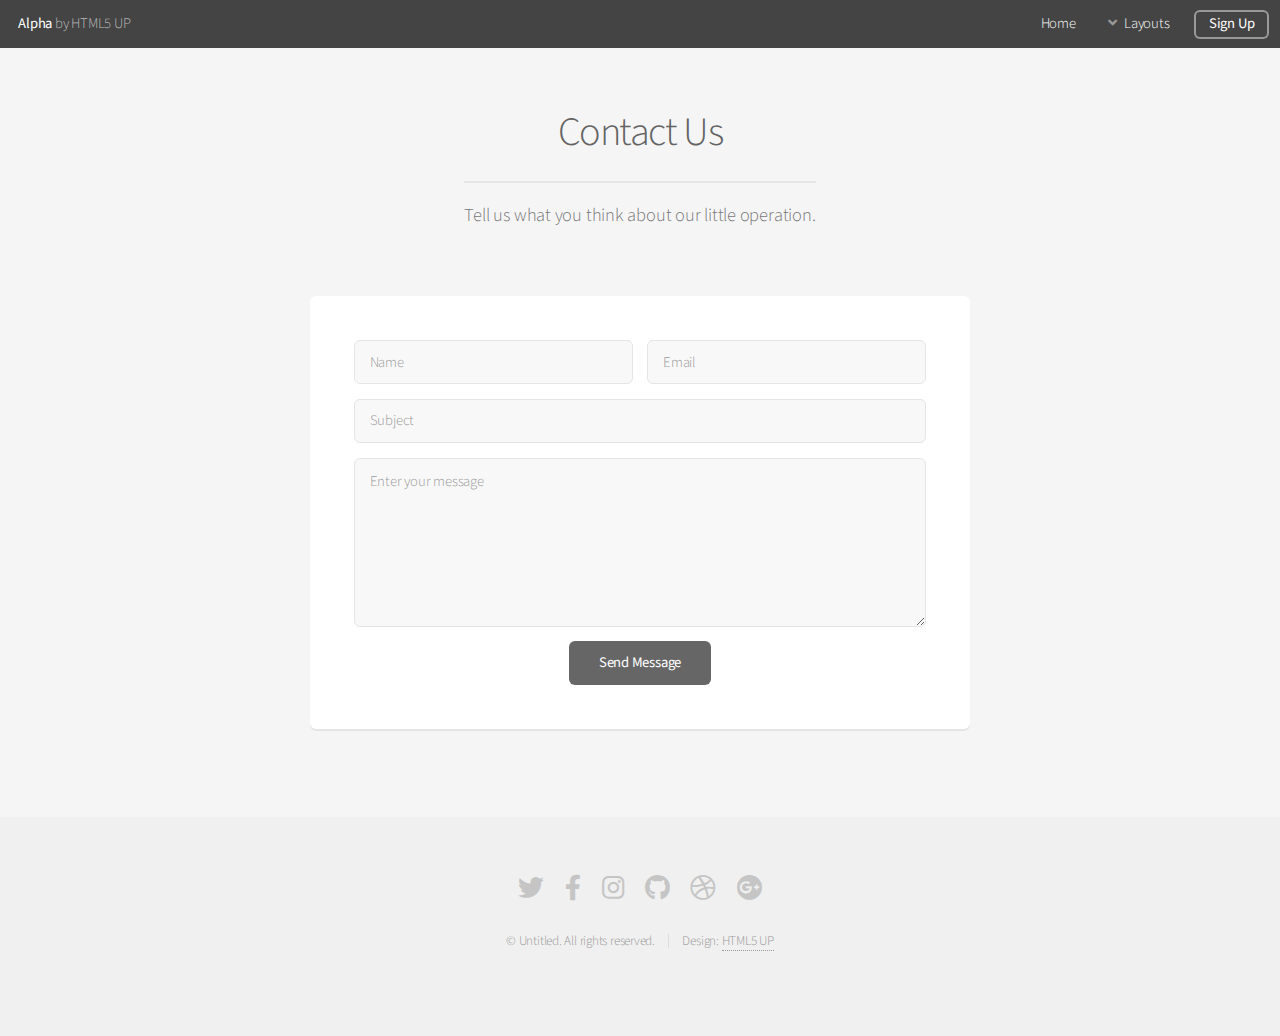
==== docs/contact.html @ da50eb4d "git push" ====
<!DOCTYPE HTML>
<!--
	Alpha by HTML5 UP
	html5up.net | @ajlkn
	Free for personal and commercial use under the CCA 3.0 license (html5up.net/license)
-->
<html>
	<head>
		<title>Contact - Alpha by HTML5 UP</title>
		<meta charset="utf-8" />
		<meta name="viewport" content="width=device-width, initial-scale=1, user-scalable=no" />
		<link rel="stylesheet" href="assets/css/main.css" />
	</head>
	<body class="is-preload">
		<div id="page-wrapper">

			<!-- Header -->
				<header id="header">
					<h1><a href="index.html">Alpha</a> by HTML5 UP</h1>
					<nav id="nav">
						<ul>
							<li><a href="index.html">Home</a></li>
							<li>
								<a href="#" class="icon solid fa-angle-down">Layouts</a>
								<ul>
									<li><a href="generic.html">Generic</a></li>
									<li><a href="contact.html">Contact</a></li>
									<li><a href="elements.html">Elements</a></li>
									<li>
										<a href="#">Submenu</a>
										<ul>
											<li><a href="#">Option One</a></li>
											<li><a href="#">Option Two</a></li>
											<li><a href="#">Option Three</a></li>
											<li><a href="#">Option Four</a></li>
										</ul>
									</li>
								</ul>
							</li>
							<li><a href="#" class="button">Sign Up</a></li>
						</ul>
					</nav>
				</header>

			<!-- Main -->
				<section id="main" class="container medium">
					<header>
						<h2>Contact Us</h2>
						<p>Tell us what you think about our little operation.</p>
					</header>
					<div class="box">
						<form method="post" action="#">
							<div class="row gtr-50 gtr-uniform">
								<div class="col-6 col-12-mobilep">
									<input type="text" name="name" id="name" value="" placeholder="Name" />
								</div>
								<div class="col-6 col-12-mobilep">
									<input type="email" name="email" id="email" value="" placeholder="Email" />
								</div>
								<div class="col-12">
									<input type="text" name="subject" id="subject" value="" placeholder="Subject" />
								</div>
								<div class="col-12">
									<textarea name="message" id="message" placeholder="Enter your message" rows="6"></textarea>
								</div>
								<div class="col-12">
									<ul class="actions special">
										<li><input type="submit" value="Send Message" /></li>
									</ul>
								</div>
							</div>
						</form>
					</div>
				</section>

			<!-- Footer -->
				<footer id="footer">
					<ul class="icons">
						<li><a href="#" class="icon brands fa-twitter"><span class="label">Twitter</span></a></li>
						<li><a href="#" class="icon brands fa-facebook-f"><span class="label">Facebook</span></a></li>
						<li><a href="#" class="icon brands fa-instagram"><span class="label">Instagram</span></a></li>
						<li><a href="#" class="icon brands fa-github"><span class="label">Github</span></a></li>
						<li><a href="#" class="icon brands fa-dribbble"><span class="label">Dribbble</span></a></li>
						<li><a href="#" class="icon brands fa-google-plus"><span class="label">Google+</span></a></li>
					</ul>
					<ul class="copyright">
						<li>&copy; Untitled. All rights reserved.</li><li>Design: <a href="http://html5up.net">HTML5 UP</a></li>
					</ul>
				</footer>

		</div>

		<!-- Scripts -->
			<script src="assets/js/jquery.min.js"></script>
			<script src="assets/js/jquery.dropotron.min.js"></script>
			<script src="assets/js/jquery.scrollex.min.js"></script>
			<script src="assets/js/browser.min.js"></script>
			<script src="assets/js/breakpoints.min.js"></script>
			<script src="assets/js/util.js"></script>
			<script src="assets/js/main.js"></script>

	</body>
</html>
---- docs/assets/css/main.css ----
@import url("fontawesome-all.min.css");
@import url("https://fonts.googleapis.com/css?family=Source+Sans+Pro:300,400,300italic,400italic");

	html, body, div, span, applet, object,
	iframe, h1, h2, h3, h4, h5, h6, p, blockquote,
	pre, a, abbr, acronym, address, big, cite,
	code, del, dfn, em, img, ins, kbd, q, s, samp,
	small, strike, strong, sub, sup, tt, var, b,
	u, i, center, dl, dt, dd, ol, ul, li, fieldset,
	form, label, legend, table, caption, tbody,
	tfoot, thead, tr, th, td, article, aside,
	canvas, details, embed, figure, figcaption,
	footer, header, hgroup, menu, nav, output, ruby,
	section, summary, time, mark, audio, video {
		margin: 0;
		padding: 0;
		border: 0;
		font-size: 100%;
		font: inherit;
		vertical-align: baseline;
	}

	article, aside, details, figcaption, figure,
	footer, header, hgroup, menu, nav, section {
		display: block;
	}

	body {
		line-height: 1;
	}

	ol, ul {
		list-style: none;
	}

	blockquote, q {
		quotes: none;
	}

		blockquote:before, blockquote:after, q:before, q:after {
			content: '';
			content: none;
		}

	table {
		border-collapse: collapse;
		border-spacing: 0;
	}

	body {
		-webkit-text-size-adjust: none;
	}

	mark {
		background-color: transparent;
		color: inherit;
	}

	input::-moz-focus-inner {
		border: 0;
		padding: 0;
	}

	input, select, textarea {
		-moz-appearance: none;
		-webkit-appearance: none;
		-ms-appearance: none;
		appearance: none;
	}

/* Basic */

	@-ms-viewport {
		width: device-width;
	}

	body {
		-ms-overflow-style: scrollbar;
	}

	@media screen and (max-width: 480px) {

		html, body {
			min-width: 320px;
		}

	}

	html {
		box-sizing: border-box;
	}

	*, *:before, *:after {
		box-sizing: inherit;
	}

	body {
		background: #f5f5f5;
	}

	body, input, select, textarea {
		color: #777;
		font-family: "Source Sans Pro", sans-serif;
		font-size: 32pt;
		font-weight: 300;
		line-height: 1.65em;
		letter-spacing: -0.015em;
	}

	a {
		-moz-transition: color 0.2s ease-in-out, border-bottom-color 0.2s ease-in-out;
		-webkit-transition: color 0.2s ease-in-out, border-bottom-color 0.2s ease-in-out;
		-ms-transition: color 0.2s ease-in-out, border-bottom-color 0.2s ease-in-out;
		transition: color 0.2s ease-in-out, border-bottom-color 0.2s ease-in-out;
		border-bottom: dotted 1px;
		color: #e89980;
		text-decoration: none;
	}

		a:hover {
			border-bottom-color: transparent;
		}

	strong, b {
		color: #646464;
		font-weight: 400;
	}

	em, i {
		font-style: italic;
	}

	p {
		margin: 0 0 2em 0;
	}

	h1, h2, h3, h4, h5, h6 {
		color: #646464;
		font-weight: 300;
		line-height: 1em;
		margin: 0 0 0.5em 0;
	}

		h1 a, h2 a, h3 a, h4 a, h5 a, h6 a {
			color: inherit;
			text-decoration: none;
		}

	h2 {
		font-size: 9.2em;
		line-height: 1.5em;
		letter-spacing: -0.035em;
	}

	h3 {
		font-size: 1.75em;
		line-height: 1.5em;
		letter-spacing: -0.025em;
	}

	h4 {
		font-size: 1.1em;
		line-height: 1.5em;
		letter-spacing: 0;
	}

	h5 {
		font-size: 0.9em;
		line-height: 1.5em;
		letter-spacing: 0;
	}

	h6 {
		font-size: 0.7em;
		line-height: 1.5em;
		letter-spacing: 0;
	}

	sub {
		font-size: 0.8em;
		position: relative;
		top: 0.5em;
	}

	sup {
		font-size: 0.8em;
		position: relative;
		top: -0.5em;
	}

	hr {
		border: 0;
		border-bottom: solid 2px #e5e5e5;
		margin: 2em 0;
	}

		hr.major {
			margin: 3em 0;
		}

	blockquote {
		border-left: solid 4px #e5e5e5;
		font-style: italic;
		margin: 0 0 2em 0;
		padding: 0.5em 0 0.5em 2em;
	}

	pre {
		-webkit-overflow-scrolling: touch;
		background: #f8f8f8;
		border-radius: 6px;
		border: solid 1px #e5e5e5;
		font-family: monospace;
		font-size: 0.9em;
		line-height: 1.75em;
		margin: 0 0 2em 0;
		overflow-x: auto;
		padding: 1em 1.5em;
	}

	code {
		background: #f8f8f8;
		border-radius: 6px;
		border: solid 1px #e5e5e5;
		font-family: monospace;
		font-size: 0.9em;
		margin: 0 0.25em;
		padding: 0.25em 0.65em;
	}

	.align-left {
		text-align: left;
	}

	.align-center {
		text-align: center;
	}

	.align-right {
		text-align: right;
	}

/* Row */

	.row {
		display: flex;
		flex-wrap: wrap;
		box-sizing: border-box;
		align-items: stretch;
	}

		.row > * {
			box-sizing: border-box;
		}

		.row.gtr-uniform > * > :last-child {
			margin-bottom: 0;
		}

		.row.aln-left {
			justify-content: flex-start;
		}

		.row.aln-center {
			justify-content: center;
		}

		.row.aln-right {
			justify-content: flex-end;
		}

		.row.aln-top {
			align-items: flex-start;
		}

		.row.aln-middle {
			align-items: center;
		}

		.row.aln-bottom {
			align-items: flex-end;
		}

		.row > .imp {
			order: -1;
		}

		.row > .col-1 {
			width: 8.33333%;
		}

		.row > .off-1 {
			margin-left: 8.33333%;
		}

		.row > .col-2 {
			width: 16.66667%;
		}

		.row > .off-2 {
			margin-left: 16.66667%;
		}

		.row > .col-3 {
			width: 25%;
		}

		.row > .off-3 {
			margin-left: 25%;
		}

		.row > .col-4 {
			width: 33.33333%;
		}

		.row > .off-4 {
			margin-left: 33.33333%;
		}

		.row > .col-5 {
			width: 41.66667%;
		}

		.row > .off-5 {
			margin-left: 41.66667%;
		}

		.row > .col-6 {
			width: 50%;
		}

		.row > .off-6 {
			margin-left: 50%;
		}

		.row > .col-7 {
			width: 58.33333%;
		}

		.row > .off-7 {
			margin-left: 58.33333%;
		}

		.row > .col-8 {
			width: 66.66667%;
		}

		.row > .off-8 {
			margin-left: 66.66667%;
		}

		.row > .col-9 {
			width: 75%;
		}

		.row > .off-9 {
			margin-left: 75%;
		}

		.row > .col-10 {
			width: 83.33333%;
		}

		.row > .off-10 {
			margin-left: 83.33333%;
		}

		.row > .col-11 {
			width: 91.66667%;
		}

		.row > .off-11 {
			margin-left: 91.66667%;
		}

		.row > .col-12 {
			width: 100%;
		}

		.row > .off-12 {
			margin-left: 100%;
		}

		.row.gtr-0 {
			margin-top: 0;
			margin-left: 0em;
		}

			.row.gtr-0 > * {
				padding: 0 0 0 0em;
			}

			.row.gtr-0.gtr-uniform {
				margin-top: 0em;
			}

				.row.gtr-0.gtr-uniform > * {
					padding-top: 0em;
				}

		.row.gtr-25 {
			margin-top: 0;
			margin-left: -0.5em;
		}

			.row.gtr-25 > * {
				padding: 0 0 0 0.5em;
			}

			.row.gtr-25.gtr-uniform {
				margin-top: -0.5em;
			}

				.row.gtr-25.gtr-uniform > * {
					padding-top: 0.5em;
				}

		.row.gtr-50 {
			margin-top: 0;
			margin-left: -1em;
		}

			.row.gtr-50 > * {
				padding: 0 0 0 1em;
			}

			.row.gtr-50.gtr-uniform {
				margin-top: -1em;
			}

				.row.gtr-50.gtr-uniform > * {
					padding-top: 1em;
				}

		.row {
			margin-top: 0;
			margin-left: -2em;
		}

			.row > * {
				padding: 0 0 0 2em;
			}

			.row.gtr-uniform {
				margin-top: -2em;
			}

				.row.gtr-uniform > * {
					padding-top: 2em;
				}

		.row.gtr-150 {
			margin-top: 0;
			margin-left: -3em;
		}

			.row.gtr-150 > * {
				padding: 0 0 0 3em;
			}

			.row.gtr-150.gtr-uniform {
				margin-top: -3em;
			}

				.row.gtr-150.gtr-uniform > * {
					padding-top: 3em;
				}

		.row.gtr-200 {
			margin-top: 0;
			margin-left: -4em;
		}

			.row.gtr-200 > * {
				padding: 0 0 0 4em;
			}

			.row.gtr-200.gtr-uniform {
				margin-top: -4em;
			}

				.row.gtr-200.gtr-uniform > * {
					padding-top: 4em;
				}

		@media screen and (max-width: 1680px) {

			.row {
				display: flex;
				flex-wrap: wrap;
				box-sizing: border-box;
				align-items: stretch;
			}

				.row > * {
					box-sizing: border-box;
				}

				.row.gtr-uniform > * > :last-child {
					margin-bottom: 0;
				}

				.row.aln-left {
					justify-content: flex-start;
				}

				.row.aln-center {
					justify-content: center;
				}

				.row.aln-right {
					justify-content: flex-end;
				}

				.row.aln-top {
					align-items: flex-start;
				}

				.row.aln-middle {
					align-items: center;
				}

				.row.aln-bottom {
					align-items: flex-end;
				}

				.row > .imp-wide {
					order: -1;
				}

				.row > .col-1-wide {
					width: 8.33333%;
				}

				.row > .off-1-wide {
					margin-left: 8.33333%;
				}

				.row > .col-2-wide {
					width: 16.66667%;
				}

				.row > .off-2-wide {
					margin-left: 16.66667%;
				}

				.row > .col-3-wide {
					width: 25%;
				}

				.row > .off-3-wide {
					margin-left: 25%;
				}

				.row > .col-4-wide {
					width: 33.33333%;
				}

				.row > .off-4-wide {
					margin-left: 33.33333%;
				}

				.row > .col-5-wide {
					width: 41.66667%;
				}

				.row > .off-5-wide {
					margin-left: 41.66667%;
				}

				.row > .col-6-wide {
					width: 50%;
				}

				.row > .off-6-wide {
					margin-left: 50%;
				}

				.row > .col-7-wide {
					width: 58.33333%;
				}

				.row > .off-7-wide {
					margin-left: 58.33333%;
				}

				.row > .col-8-wide {
					width: 66.66667%;
				}

				.row > .off-8-wide {
					margin-left: 66.66667%;
				}

				.row > .col-9-wide {
					width: 75%;
				}

				.row > .off-9-wide {
					margin-left: 75%;
				}

				.row > .col-10-wide {
					width: 83.33333%;
				}

				.row > .off-10-wide {
					margin-left: 83.33333%;
				}

				.row > .col-11-wide {
					width: 91.66667%;
				}

				.row > .off-11-wide {
					margin-left: 91.66667%;
				}

				.row > .col-12-wide {
					width: 100%;
				}

				.row > .off-12-wide {
					margin-left: 100%;
				}

				.row.gtr-0 {
					margin-top: 0;
					margin-left: 0em;
				}

					.row.gtr-0 > * {
						padding: 0 0 0 0em;
					}

					.row.gtr-0.gtr-uniform {
						margin-top: 0em;
					}

						.row.gtr-0.gtr-uniform > * {
							padding-top: 0em;
						}

				.row.gtr-25 {
					margin-top: 0;
					margin-left: -0.5em;
				}

					.row.gtr-25 > * {
						padding: 0 0 0 0.5em;
					}

					.row.gtr-25.gtr-uniform {
						margin-top: -0.5em;
					}

						.row.gtr-25.gtr-uniform > * {
							padding-top: 0.5em;
						}

				.row.gtr-50 {
					margin-top: 0;
					margin-left: -1em;
				}

					.row.gtr-50 > * {
						padding: 0 0 0 1em;
					}

					.row.gtr-50.gtr-uniform {
						margin-top: -1em;
					}

						.row.gtr-50.gtr-uniform > * {
							padding-top: 1em;
						}

				.row {
					margin-top: 0;
					margin-left: -2em;
				}

					.row > * {
						padding: 0 0 0 2em;
					}

					.row.gtr-uniform {
						margin-top: -2em;
					}

						.row.gtr-uniform > * {
							padding-top: 2em;
						}

				.row.gtr-150 {
					margin-top: 0;
					margin-left: -3em;
				}

					.row.gtr-150 > * {
						padding: 0 0 0 3em;
					}

					.row.gtr-150.gtr-uniform {
						margin-top: -3em;
					}

						.row.gtr-150.gtr-uniform > * {
							padding-top: 3em;
						}

				.row.gtr-200 {
					margin-top: 0;
					margin-left: -4em;
				}

					.row.gtr-200 > * {
						padding: 0 0 0 4em;
					}

					.row.gtr-200.gtr-uniform {
						margin-top: -4em;
					}

						.row.gtr-200.gtr-uniform > * {
							padding-top: 4em;
						}

		}

		@media screen and (max-width: 1280px) {

			.row {
				display: flex;
				flex-wrap: wrap;
				box-sizing: border-box;
				align-items: stretch;
			}

				.row > * {
					box-sizing: border-box;
				}

				.row.gtr-uniform > * > :last-child {
					margin-bottom: 0;
				}

				.row.aln-left {
					justify-content: flex-start;
				}

				.row.aln-center {
					justify-content: center;
				}

				.row.aln-right {
					justify-content: flex-end;
				}

				.row.aln-top {
					align-items: flex-start;
				}

				.row.aln-middle {
					align-items: center;
				}

				.row.aln-bottom {
					align-items: flex-end;
				}

				.row > .imp-normal {
					order: -1;
				}

				.row > .col-1-normal {
					width: 8.33333%;
				}

				.row > .off-1-normal {
					margin-left: 8.33333%;
				}

				.row > .col-2-normal {
					width: 16.66667%;
				}

				.row > .off-2-normal {
					margin-left: 16.66667%;
				}

				.row > .col-3-normal {
					width: 25%;
				}

				.row > .off-3-normal {
					margin-left: 25%;
				}

				.row > .col-4-normal {
					width: 33.33333%;
				}

				.row > .off-4-normal {
					margin-left: 33.33333%;
				}

				.row > .col-5-normal {
					width: 41.66667%;
				}

				.row > .off-5-normal {
					margin-left: 41.66667%;
				}

				.row > .col-6-normal {
					width: 50%;
				}

				.row > .off-6-normal {
					margin-left: 50%;
				}

				.row > .col-7-normal {
					width: 58.33333%;
				}

				.row > .off-7-normal {
					margin-left: 58.33333%;
				}

				.row > .col-8-normal {
					width: 66.66667%;
				}

				.row > .off-8-normal {
					margin-left: 66.66667%;
				}

				.row > .col-9-normal {
					width: 75%;
				}

				.row > .off-9-normal {
					margin-left: 75%;
				}

				.row > .col-10-normal {
					width: 83.33333%;
				}

				.row > .off-10-normal {
					margin-left: 83.33333%;
				}

				.row > .col-11-normal {
					width: 91.66667%;
				}

				.row > .off-11-normal {
					margin-left: 91.66667%;
				}

				.row > .col-12-normal {
					width: 100%;
				}

				.row > .off-12-normal {
					margin-left: 100%;
				}

				.row.gtr-0 {
					margin-top: 0;
					margin-left: 0em;
				}

					.row.gtr-0 > * {
						padding: 0 0 0 0em;
					}

					.row.gtr-0.gtr-uniform {
						margin-top: 0em;
					}

						.row.gtr-0.gtr-uniform > * {
							padding-top: 0em;
						}

				.row.gtr-25 {
					margin-top: 0;
					margin-left: -0.5em;
				}

					.row.gtr-25 > * {
						padding: 0 0 0 0.5em;
					}

					.row.gtr-25.gtr-uniform {
						margin-top: -0.5em;
					}

						.row.gtr-25.gtr-uniform > * {
							padding-top: 0.5em;
						}

				.row.gtr-50 {
					margin-top: 0;
					margin-left: -1em;
				}

					.row.gtr-50 > * {
						padding: 0 0 0 1em;
					}

					.row.gtr-50.gtr-uniform {
						margin-top: -1em;
					}

						.row.gtr-50.gtr-uniform > * {
							padding-top: 1em;
						}

				.row {
					margin-top: 0;
					margin-left: -2em;
				}

					.row > * {
						padding: 0 0 0 2em;
					}

					.row.gtr-uniform {
						margin-top: -2em;
					}

						.row.gtr-uniform > * {
							padding-top: 2em;
						}

				.row.gtr-150 {
					margin-top: 0;
					margin-left: -3em;
				}

					.row.gtr-150 > * {
						padding: 0 0 0 3em;
					}

					.row.gtr-150.gtr-uniform {
						margin-top: -3em;
					}

						.row.gtr-150.gtr-uniform > * {
							padding-top: 3em;
						}

				.row.gtr-200 {
					margin-top: 0;
					margin-left: -4em;
				}

					.row.gtr-200 > * {
						padding: 0 0 0 4em;
					}

					.row.gtr-200.gtr-uniform {
						margin-top: -4em;
					}

						.row.gtr-200.gtr-uniform > * {
							padding-top: 4em;
						}

		}

		@media screen and (max-width: 980px) {

			.row {
				display: flex;
				flex-wrap: wrap;
				box-sizing: border-box;
				align-items: stretch;
			}

				.row > * {
					box-sizing: border-box;
				}

				.row.gtr-uniform > * > :last-child {
					margin-bottom: 0;
				}

				.row.aln-left {
					justify-content: flex-start;
				}

				.row.aln-center {
					justify-content: center;
				}

				.row.aln-right {
					justify-content: flex-end;
				}

				.row.aln-top {
					align-items: flex-start;
				}

				.row.aln-middle {
					align-items: center;
				}

				.row.aln-bottom {
					align-items: flex-end;
				}

				.row > .imp-narrow {
					order: -1;
				}

				.row > .col-1-narrow {
					width: 8.33333%;
				}

				.row > .off-1-narrow {
					margin-left: 8.33333%;
				}

				.row > .col-2-narrow {
					width: 16.66667%;
				}

				.row > .off-2-narrow {
					margin-left: 16.66667%;
				}

				.row > .col-3-narrow {
					width: 25%;
				}

				.row > .off-3-narrow {
					margin-left: 25%;
				}

				.row > .col-4-narrow {
					width: 33.33333%;
				}

				.row > .off-4-narrow {
					margin-left: 33.33333%;
				}

				.row > .col-5-narrow {
					width: 41.66667%;
				}

				.row > .off-5-narrow {
					margin-left: 41.66667%;
				}

				.row > .col-6-narrow {
					width: 50%;
				}

				.row > .off-6-narrow {
					margin-left: 50%;
				}

				.row > .col-7-narrow {
					width: 58.33333%;
				}

				.row > .off-7-narrow {
					margin-left: 58.33333%;
				}

				.row > .col-8-narrow {
					width: 66.66667%;
				}

				.row > .off-8-narrow {
					margin-left: 66.66667%;
				}

				.row > .col-9-narrow {
					width: 75%;
				}

				.row > .off-9-narrow {
					margin-left: 75%;
				}

				.row > .col-10-narrow {
					width: 83.33333%;
				}

				.row > .off-10-narrow {
					margin-left: 83.33333%;
				}

				.row > .col-11-narrow {
					width: 91.66667%;
				}

				.row > .off-11-narrow {
					margin-left: 91.66667%;
				}

				.row > .col-12-narrow {
					width: 100%;
				}

				.row > .off-12-narrow {
					margin-left: 100%;
				}

				.row.gtr-0 {
					margin-top: 0;
					margin-left: 0em;
				}

					.row.gtr-0 > * {
						padding: 0 0 0 0em;
					}

					.row.gtr-0.gtr-uniform {
						margin-top: 0em;
					}

						.row.gtr-0.gtr-uniform > * {
							padding-top: 0em;
						}

				.row.gtr-25 {
					margin-top: 0;
					margin-left: -0.5em;
				}

					.row.gtr-25 > * {
						padding: 0 0 0 0.5em;
					}

					.row.gtr-25.gtr-uniform {
						margin-top: -0.5em;
					}

						.row.gtr-25.gtr-uniform > * {
							padding-top: 0.5em;
						}

				.row.gtr-50 {
					margin-top: 0;
					margin-left: -1em;
				}

					.row.gtr-50 > * {
						padding: 0 0 0 1em;
					}

					.row.gtr-50.gtr-uniform {
						margin-top: -1em;
					}

						.row.gtr-50.gtr-uniform > * {
							padding-top: 1em;
						}

				.row {
					margin-top: 0;
					margin-left: -2em;
				}

					.row > * {
						padding: 0 0 0 2em;
					}

					.row.gtr-uniform {
						margin-top: -2em;
					}

						.row.gtr-uniform > * {
							padding-top: 2em;
						}

				.row.gtr-150 {
					margin-top: 0;
					margin-left: -3em;
				}

					.row.gtr-150 > * {
						padding: 0 0 0 3em;
					}

					.row.gtr-150.gtr-uniform {
						margin-top: -3em;
					}

						.row.gtr-150.gtr-uniform > * {
							padding-top: 3em;
						}

				.row.gtr-200 {
					margin-top: 0;
					margin-left: -4em;
				}

					.row.gtr-200 > * {
						padding: 0 0 0 4em;
					}

					.row.gtr-200.gtr-uniform {
						margin-top: -4em;
					}

						.row.gtr-200.gtr-uniform > * {
							padding-top: 4em;
						}

		}

		@media screen and (max-width: 840px) {

			.row {
				display: flex;
				flex-wrap: wrap;
				box-sizing: border-box;
				align-items: stretch;
			}

				.row > * {
					box-sizing: border-box;
				}

				.row.gtr-uniform > * > :last-child {
					margin-bottom: 0;
				}

				.row.aln-left {
					justify-content: flex-start;
				}

				.row.aln-center {
					justify-content: center;
				}

				.row.aln-right {
					justify-content: flex-end;
				}

				.row.aln-top {
					align-items: flex-start;
				}

				.row.aln-middle {
					align-items: center;
				}

				.row.aln-bottom {
					align-items: flex-end;
				}

				.row > .imp-narrower {
					order: -1;
				}

				.row > .col-1-narrower {
					width: 8.33333%;
				}

				.row > .off-1-narrower {
					margin-left: 8.33333%;
				}

				.row > .col-2-narrower {
					width: 16.66667%;
				}

				.row > .off-2-narrower {
					margin-left: 16.66667%;
				}

				.row > .col-3-narrower {
					width: 25%;
				}

				.row > .off-3-narrower {
					margin-left: 25%;
				}

				.row > .col-4-narrower {
					width: 33.33333%;
				}

				.row > .off-4-narrower {
					margin-left: 33.33333%;
				}

				.row > .col-5-narrower {
					width: 41.66667%;
				}

				.row > .off-5-narrower {
					margin-left: 41.66667%;
				}

				.row > .col-6-narrower {
					width: 50%;
				}

				.row > .off-6-narrower {
					margin-left: 50%;
				}

				.row > .col-7-narrower {
					width: 58.33333%;
				}

				.row > .off-7-narrower {
					margin-left: 58.33333%;
				}

				.row > .col-8-narrower {
					width: 66.66667%;
				}

				.row > .off-8-narrower {
					margin-left: 66.66667%;
				}

				.row > .col-9-narrower {
					width: 75%;
				}

				.row > .off-9-narrower {
					margin-left: 75%;
				}

				.row > .col-10-narrower {
					width: 83.33333%;
				}

				.row > .off-10-narrower {
					margin-left: 83.33333%;
				}

				.row > .col-11-narrower {
					width: 91.66667%;
				}

				.row > .off-11-narrower {
					margin-left: 91.66667%;
				}

				.row > .col-12-narrower {
					width: 100%;
				}

				.row > .off-12-narrower {
					margin-left: 100%;
				}

				.row.gtr-0 {
					margin-top: 0;
					margin-left: 0em;
				}

					.row.gtr-0 > * {
						padding: 0 0 0 0em;
					}

					.row.gtr-0.gtr-uniform {
						margin-top: 0em;
					}

						.row.gtr-0.gtr-uniform > * {
							padding-top: 0em;
						}

				.row.gtr-25 {
					margin-top: 0;
					margin-left: -0.5em;
				}

					.row.gtr-25 > * {
						padding: 0 0 0 0.5em;
					}

					.row.gtr-25.gtr-uniform {
						margin-top: -0.5em;
					}

						.row.gtr-25.gtr-uniform > * {
							padding-top: 0.5em;
						}

				.row.gtr-50 {
					margin-top: 0;
					margin-left: -1em;
				}

					.row.gtr-50 > * {
						padding: 0 0 0 1em;
					}

					.row.gtr-50.gtr-uniform {
						margin-top: -1em;
					}

						.row.gtr-50.gtr-uniform > * {
							padding-top: 1em;
						}

				.row {
					margin-top: 0;
					margin-left: -2em;
				}

					.row > * {
						padding: 0 0 0 2em;
					}

					.row.gtr-uniform {
						margin-top: -2em;
					}

						.row.gtr-uniform > * {
							padding-top: 2em;
						}

				.row.gtr-150 {
					margin-top: 0;
					margin-left: -3em;
				}

					.row.gtr-150 > * {
						padding: 0 0 0 3em;
					}

					.row.gtr-150.gtr-uniform {
						margin-top: -3em;
					}

						.row.gtr-150.gtr-uniform > * {
							padding-top: 3em;
						}

				.row.gtr-200 {
					margin-top: 0;
					margin-left: -4em;
				}

					.row.gtr-200 > * {
						padding: 0 0 0 4em;
					}

					.row.gtr-200.gtr-uniform {
						margin-top: -4em;
					}

						.row.gtr-200.gtr-uniform > * {
							padding-top: 4em;
						}

		}

		@media screen and (max-width: 736px) {

			.row {
				display: flex;
				flex-wrap: wrap;
				box-sizing: border-box;
				align-items: stretch;
			}

				.row > * {
					box-sizing: border-box;
				}

				.row.gtr-uniform > * > :last-child {
					margin-bottom: 0;
				}

				.row.aln-left {
					justify-content: flex-start;
				}

				.row.aln-center {
					justify-content: center;
				}

				.row.aln-right {
					justify-content: flex-end;
				}

				.row.aln-top {
					align-items: flex-start;
				}

				.row.aln-middle {
					align-items: center;
				}

				.row.aln-bottom {
					align-items: flex-end;
				}

				.row > .imp-mobile {
					order: -1;
				}

				.row > .col-1-mobile {
					width: 8.33333%;
				}

				.row > .off-1-mobile {
					margin-left: 8.33333%;
				}

				.row > .col-2-mobile {
					width: 16.66667%;
				}

				.row > .off-2-mobile {
					margin-left: 16.66667%;
				}

				.row > .col-3-mobile {
					width: 25%;
				}

				.row > .off-3-mobile {
					margin-left: 25%;
				}

				.row > .col-4-mobile {
					width: 33.33333%;
				}

				.row > .off-4-mobile {
					margin-left: 33.33333%;
				}

				.row > .col-5-mobile {
					width: 41.66667%;
				}

				.row > .off-5-mobile {
					margin-left: 41.66667%;
				}

				.row > .col-6-mobile {
					width: 50%;
				}

				.row > .off-6-mobile {
					margin-left: 50%;
				}

				.row > .col-7-mobile {
					width: 58.33333%;
				}

				.row > .off-7-mobile {
					margin-left: 58.33333%;
				}

				.row > .col-8-mobile {
					width: 66.66667%;
				}

				.row > .off-8-mobile {
					margin-left: 66.66667%;
				}

				.row > .col-9-mobile {
					width: 75%;
				}

				.row > .off-9-mobile {
					margin-left: 75%;
				}

				.row > .col-10-mobile {
					width: 83.33333%;
				}

				.row > .off-10-mobile {
					margin-left: 83.33333%;
				}

				.row > .col-11-mobile {
					width: 91.66667%;
				}

				.row > .off-11-mobile {
					margin-left: 91.66667%;
				}

				.row > .col-12-mobile {
					width: 100%;
				}

				.row > .off-12-mobile {
					margin-left: 100%;
				}

				.row.gtr-0 {
					margin-top: 0;
					margin-left: 0em;
				}

					.row.gtr-0 > * {
						padding: 0 0 0 0em;
					}

					.row.gtr-0.gtr-uniform {
						margin-top: 0em;
					}

						.row.gtr-0.gtr-uniform > * {
							padding-top: 0em;
						}

				.row.gtr-25 {
					margin-top: 0;
					margin-left: -0.5em;
				}

					.row.gtr-25 > * {
						padding: 0 0 0 0.5em;
					}

					.row.gtr-25.gtr-uniform {
						margin-top: -0.5em;
					}

						.row.gtr-25.gtr-uniform > * {
							padding-top: 0.5em;
						}

				.row.gtr-50 {
					margin-top: 0;
					margin-left: -1em;
				}

					.row.gtr-50 > * {
						padding: 0 0 0 1em;
					}

					.row.gtr-50.gtr-uniform {
						margin-top: -1em;
					}

						.row.gtr-50.gtr-uniform > * {
							padding-top: 1em;
						}

				.row {
					margin-top: 0;
					margin-left: -2em;
				}

					.row > * {
						padding: 0 0 0 2em;
					}

					.row.gtr-uniform {
						margin-top: -2em;
					}

						.row.gtr-uniform > * {
							padding-top: 2em;
						}

				.row.gtr-150 {
					margin-top: 0;
					margin-left: -3em;
				}

					.row.gtr-150 > * {
						padding: 0 0 0 3em;
					}

					.row.gtr-150.gtr-uniform {
						margin-top: -3em;
					}

						.row.gtr-150.gtr-uniform > * {
							padding-top: 3em;
						}

				.row.gtr-200 {
					margin-top: 0;
					margin-left: -4em;
				}

					.row.gtr-200 > * {
						padding: 0 0 0 4em;
					}

					.row.gtr-200.gtr-uniform {
						margin-top: -4em;
					}

						.row.gtr-200.gtr-uniform > * {
							padding-top: 4em;
						}

		}

		@media screen and (max-width: 480px) {

			.row {
				display: flex;
				flex-wrap: wrap;
				box-sizing: border-box;
				align-items: stretch;
			}

				.row > * {
					box-sizing: border-box;
				}

				.row.gtr-uniform > * > :last-child {
					margin-bottom: 0;
				}

				.row.aln-left {
					justify-content: flex-start;
				}

				.row.aln-center {
					justify-content: center;
				}

				.row.aln-right {
					justify-content: flex-end;
				}

				.row.aln-top {
					align-items: flex-start;
				}

				.row.aln-middle {
					align-items: center;
				}

				.row.aln-bottom {
					align-items: flex-end;
				}

				.row > .imp-mobilep {
					order: -1;
				}

				.row > .col-1-mobilep {
					width: 8.33333%;
				}

				.row > .off-1-mobilep {
					margin-left: 8.33333%;
				}

				.row > .col-2-mobilep {
					width: 16.66667%;
				}

				.row > .off-2-mobilep {
					margin-left: 16.66667%;
				}

				.row > .col-3-mobilep {
					width: 25%;
				}

				.row > .off-3-mobilep {
					margin-left: 25%;
				}

				.row > .col-4-mobilep {
					width: 33.33333%;
				}

				.row > .off-4-mobilep {
					margin-left: 33.33333%;
				}

				.row > .col-5-mobilep {
					width: 41.66667%;
				}

				.row > .off-5-mobilep {
					margin-left: 41.66667%;
				}

				.row > .col-6-mobilep {
					width: 50%;
				}

				.row > .off-6-mobilep {
					margin-left: 50%;
				}

				.row > .col-7-mobilep {
					width: 58.33333%;
				}

				.row > .off-7-mobilep {
					margin-left: 58.33333%;
				}

				.row > .col-8-mobilep {
					width: 66.66667%;
				}

				.row > .off-8-mobilep {
					margin-left: 66.66667%;
				}

				.row > .col-9-mobilep {
					width: 75%;
				}

				.row > .off-9-mobilep {
					margin-left: 75%;
				}

				.row > .col-10-mobilep {
					width: 83.33333%;
				}

				.row > .off-10-mobilep {
					margin-left: 83.33333%;
				}

				.row > .col-11-mobilep {
					width: 91.66667%;
				}

				.row > .off-11-mobilep {
					margin-left: 91.66667%;
				}

				.row > .col-12-mobilep {
					width: 100%;
				}

				.row > .off-12-mobilep {
					margin-left: 100%;
				}

				.row.gtr-0 {
					margin-top: 0;
					margin-left: 0em;
				}

					.row.gtr-0 > * {
						padding: 0 0 0 0em;
					}

					.row.gtr-0.gtr-uniform {
						margin-top: 0em;
					}

						.row.gtr-0.gtr-uniform > * {
							padding-top: 0em;
						}

				.row.gtr-25 {
					margin-top: 0;
					margin-left: -0.5em;
				}

					.row.gtr-25 > * {
						padding: 0 0 0 0.5em;
					}

					.row.gtr-25.gtr-uniform {
						margin-top: -0.5em;
					}

						.row.gtr-25.gtr-uniform > * {
							padding-top: 0.5em;
						}

				.row.gtr-50 {
					margin-top: 0;
					margin-left: -1em;
				}

					.row.gtr-50 > * {
						padding: 0 0 0 1em;
					}

					.row.gtr-50.gtr-uniform {
						margin-top: -1em;
					}

						.row.gtr-50.gtr-uniform > * {
							padding-top: 1em;
						}

				.row {
					margin-top: 0;
					margin-left: -2em;
				}

					.row > * {
						padding: 0 0 0 2em;
					}

					.row.gtr-uniform {
						margin-top: -2em;
					}

						.row.gtr-uniform > * {
							padding-top: 2em;
						}

				.row.gtr-150 {
					margin-top: 0;
					margin-left: -3em;
				}

					.row.gtr-150 > * {
						padding: 0 0 0 3em;
					}

					.row.gtr-150.gtr-uniform {
						margin-top: -3em;
					}

						.row.gtr-150.gtr-uniform > * {
							padding-top: 3em;
						}

				.row.gtr-200 {
					margin-top: 0;
					margin-left: -4em;
				}

					.row.gtr-200 > * {
						padding: 0 0 0 4em;
					}

					.row.gtr-200.gtr-uniform {
						margin-top: -4em;
					}

						.row.gtr-200.gtr-uniform > * {
							padding-top: 4em;
						}

		}

/* Container */

	.container {
		margin: 0 auto;
		max-width: calc(100% - 5em);
		width: 60em;
	}

		.container.xsmall {
			width: 15em;
		}

		.container.small {
			width: 30em;
		}

		.container.medium {
			width: 45em;
		}

		.container.large {
			width: 75em;
		}

		.container.xlarge {
			width: 90em;
		}

		.container.max {
			width: 100%;
		}

		@media screen and (max-width: 840px) {

			.container {
				width: 100% !important;
			}

		}

		@media screen and (max-width: 736px) {

			.container {
				max-width: 100%;
			}

		}

/* Section/Article */

	section.special, article.special {
		text-align: center;
	}

	header p {
		color: #999;
		position: relative;
		margin: 0 0 1.5em 0;
		font-style: italic;
	}

	header h2 + p {
		font-size: 1.25em;
		margin-top: -1em;
		line-height: 1.5em;
	}

	header h3 + p {
		font-size: 1.1em;
		margin-top: -0.85em;
		line-height: 1.5em;
	}

	header h4 + p,
	header h5 + p,
	header h6 + p {
		font-size: 0.8em;
		margin-top: -0.5em;
		line-height: 1.5em;
	}

	header.major {
		padding: 1em 0;
		text-align: center;
	}

		header.major h2 {
			margin: 0;
		}

		header.major p {
			display: inline-block;
			border-top: solid 2px #e5e5e5;
			color: #777;
			margin: 1.5em 0 0 0;
			padding: 1.5em 0 0 0;
			font-style: normal;
		}

/* Form */

	form {
		margin: 0 0 2em 0;
	}

	label {
		color: #646464;
		display: block;
		font-size: 0.9em;
		font-weight: 300;
		margin: 0 0 1em 0;
	}

	input[type="text"],
	input[type="password"],
	input[type="email"],
	select,
	textarea {
		-moz-appearance: none;
		-webkit-appearance: none;
		-ms-appearance: none;
		appearance: none;
		background-color: #f8f8f8;
		border-radius: 6px;
		border: solid 1px #e5e5e5;
		color: inherit;
		display: block;
		outline: 0;
		padding: 0 1em;
		text-decoration: none;
		width: 100%;
	}

		input[type="text"]:invalid,
		input[type="password"]:invalid,
		input[type="email"]:invalid,
		select:invalid,
		textarea:invalid {
			box-shadow: none;
		}

		input[type="text"]:focus,
		input[type="password"]:focus,
		input[type="email"]:focus,
		select:focus,
		textarea:focus {
			border-color: #e89980;
			box-shadow: 0 0 0 2px #e89980;
		}

	select {
		background-image: url("data:image/svg+xml;charset=utf8,%3Csvg xmlns='http://www.w3.org/2000/svg' width='40' height='40' preserveAspectRatio='none' viewBox='0 0 40 40'%3E%3Cpath d='M9.4,12.3l10.4,10.4l10.4-10.4c0.2-0.2,0.5-0.4,0.9-0.4c0.3,0,0.6,0.1,0.9,0.4l3.3,3.3c0.2,0.2,0.4,0.5,0.4,0.9 c0,0.4-0.1,0.6-0.4,0.9L20.7,31.9c-0.2,0.2-0.5,0.4-0.9,0.4c-0.3,0-0.6-0.1-0.9-0.4L4.3,17.3c-0.2-0.2-0.4-0.5-0.4-0.9 c0-0.4,0.1-0.6,0.4-0.9l3.3-3.3c0.2-0.2,0.5-0.4,0.9-0.4S9.1,12.1,9.4,12.3z' fill='%23e5e5e5' /%3E%3C/svg%3E");
		background-size: 1.25em;
		background-repeat: no-repeat;
		background-position: calc(100% - 1em) center;
		height: 3em;
		padding-right: 3em;
		text-overflow: ellipsis;
	}

		select option {
			color: #777;
			background-color: #f5f5f5;
		}

		select:focus::-ms-value {
			background-color: transparent;
		}

		select::-ms-expand {
			display: none;
		}

	input[type="text"],
	input[type="password"],
	input[type="email"],
	select {
		height: 3em;
	}

	textarea {
		padding: 0.75em 1em;
	}

	input[type="checkbox"],
	input[type="radio"] {
		-moz-appearance: none;
		-webkit-appearance: none;
		-ms-appearance: none;
		appearance: none;
		display: block;
		float: left;
		margin-right: -2em;
		opacity: 0;
		width: 1em;
		z-index: -1;
	}

		input[type="checkbox"] + label,
		input[type="radio"] + label {
			text-decoration: none;
			color: #777;
			cursor: pointer;
			display: inline-block;
			font-size: 1em;
			font-weight: 300;
			padding-left: 2.55em;
			padding-right: 0.75em;
			position: relative;
		}

			input[type="checkbox"] + label:before,
			input[type="radio"] + label:before {
				-moz-osx-font-smoothing: grayscale;
				-webkit-font-smoothing: antialiased;
				display: inline-block;
				font-style: normal;
				font-variant: normal;
				text-rendering: auto;
				line-height: 1;
				text-transform: none !important;
				font-family: 'Font Awesome 5 Free';
				font-weight: 900;
			}

			input[type="checkbox"] + label:before,
			input[type="radio"] + label:before {
				background: #f8f8f8;
				border-radius: 6px;
				border: solid 1px #e5e5e5;
				content: '';
				display: inline-block;
				font-size: 0.8em;
				height: 2.25em;
				left: 0;
				line-height: 2.25em;
				position: absolute;
				text-align: center;
				top: 0;
				width: 2.25em;
			}

		input[type="checkbox"]:checked + label:before,
		input[type="radio"]:checked + label:before {
			background: #666;
			border-color: #666;
			color: #ffffff;
			content: '\f00c';
		}

		input[type="checkbox"]:focus + label:before,
		input[type="radio"]:focus + label:before {
			border-color: #e89980;
			box-shadow: 0 0 0 1px #e89980;
		}

	input[type="checkbox"] + label:before {
		border-radius: 6px;
	}

	input[type="radio"] + label:before {
		border-radius: 100%;
	}

	::-webkit-input-placeholder {
		color: #999 !important;
		opacity: 1.0;
	}

	:-moz-placeholder {
		color: #999 !important;
		opacity: 1.0;
	}

	::-moz-placeholder {
		color: #999 !important;
		opacity: 1.0;
	}

	:-ms-input-placeholder {
		color: #999 !important;
		opacity: 1.0;
	}

/* Box */

	.box {
		background: #fff;
		border-radius: 6px;
		box-shadow: 0 2px 0 0 #e5e5e5;
		margin: 0 0 2em 0;
		padding: 3em;
	}

		.box > :last-child {
			margin-bottom: 0;
		}

		.box.alt {
			background: none !important;
			border-radius: 0 !important;
			box-shadow: none !important;
			margin: 0 0 2em 0;
			padding: 0 !important;
		}

		.box.features .features-row {
			border-top: solid 2px #e5e5e5;
			position: relative;
		}

			.box.features .features-row:after {
				clear: both;
				content: '';
				display: block;
			}

			.box.features .features-row section {
				float: left;
				padding: 3em;
				width: 50%;
			}

				.box.features .features-row section :last-child {
					margin-bottom: 0;
				}

				.box.features .features-row section:nth-child(2n) {
					padding-right: 0;
				}

					.box.features .features-row section:nth-child(2n):before {
						background: #e5e5e5;
						content: '';
						display: block;
						height: 100%;
						margin-left: -3em;
						position: absolute;
						top: 0;
						width: 2px;
					}

				.box.features .features-row section:nth-child(2n-1) {
					padding-left: 0;
				}

			.box.features .features-row:first-child {
				border-top: 0;
			}

				.box.features .features-row:first-child section {
					padding-top: 0;
				}

			.box.features .features-row:last-child {
				padding-bottom: 0;
			}

				.box.features .features-row:last-child section {
					padding-bottom: 0;
				}

		.box.special {
			text-align: center;
		}

		.box .image.featured {
			border-radius: 0;
			display: block;
			margin: 3em 0 3em -3em;
			position: relative;
			width: calc(100% + 6em);
		}

			.box .image.featured img {
				border-radius: 0;
				display: block;
				width: 100%;
			}

			.box .image.featured:first-child {
				border-radius: 6px 6px 0 0;
				margin-bottom: 3em;
				margin-top: -3em;
			}

				.box .image.featured:first-child img {
					border-radius: 6px 6px 0 0;
				}

			.box .image.featured:last-child {
				border-radius: 0 0 6px 6px;
				margin-bottom: -3em;
				margin-top: 3em;
			}

				.box .image.featured:last-child img {
					border-radius: 0 0 6px 6px;
				}

/* Icon */

	.icon {
		text-decoration: none;
		border-bottom: none;
		position: relative;
	}

		.icon:before {
			-moz-osx-font-smoothing: grayscale;
			-webkit-font-smoothing: antialiased;
			display: inline-block;
			font-style: normal;
			font-variant: normal;
			text-rendering: auto;
			line-height: 1;
			text-transform: none !important;
			font-family: 'Font Awesome 5 Free';
			font-weight: 400;
		}

		.icon > .label {
			display: none;
		}

		.icon:before {
			line-height: inherit;
		}

		.icon.solid:before {
			font-weight: 900;
		}

		.icon.brands:before {
			font-family: 'Font Awesome 5 Brands';
		}

		.icon.major {
			background: #666;
			border-radius: 100%;
			color: #ffffff;
			cursor: default;
			display: inline-block;
			height: 5.5em;
			line-height: 5.5em;
			margin: 0 0 2em 0;
			width: 5.5em;
		}

			.icon.major:before {
				font-size: 2.5em;
			}

			.icon.major.accent1 {
				background: #666;
				color: #ffffff;
			}

			.icon.major.accent2 {
				background: #e89980;
				color: #ffffff;
			}

			.icon.major.accent3 {
				background: #7fcdb8;
				color: #ffffff;
			}

			.icon.major.accent4 {
				background: #90b0ba;
				color: #ffffff;
			}

			.icon.major.accent5 {
				background: #e5cb95;
				color: #ffffff;
			}

/* Image */

	.image {
		border-radius: 6px;
		border: 0;
		display: inline-block;
		position: relative;
	}

		.image img {
			border-radius: 6px;
			display: block;
		}

		.image.left {
			float: left;
			padding: 0 1.5em 1em 0;
			top: 0.25em;
		}

		.image.right {
			float: right;
			padding: 0 0 1em 1.5em;
			top: 0.25em;
		}

		.image.fit {
			display: block;
			margin: 0 0 2em 0;
			width: 100%;
		}

			.image.fit img {
				display: block;
				width: 100%;
			}

/* List */

	ol {
		list-style: decimal;
		margin: 0 0 2em 0;
		padding-left: 1.25em;
	}

		ol li {
			padding-left: 0.25em;
		}

	ul {
		list-style: disc;
		margin: 0 0 2em 0;
		padding-left: 1em;
	}

		ul li {
			padding-left: 0.5em;
		}

		ul.alt {
			list-style: none;
			padding-left: 0;
		}

			ul.alt li {
				border-top: solid 1px #e5e5e5;
				padding: 0.5em 0;
			}

				ul.alt li:first-child {
					border-top: 0;
					padding-top: 0;
				}

		ul.icons {
			cursor: default;
			list-style: none;
			padding-left: 0;
		}

			ul.icons li {
				display: inline-block;
				padding: 0 1.25em 0 0;
			}

				ul.icons li:last-child {
					padding-right: 0;
				}

				ul.icons li .icon {
					color: inherit;
				}

					ul.icons li .icon:before {
						font-size: 1.75em;
					}

	dl {
		margin: 0 0 2em 0;
	}

/* Actions */

	ul.actions {
		display: -moz-flex;
		display: -webkit-flex;
		display: -ms-flex;
		display: flex;
		cursor: default;
		list-style: none;
		margin-left: -1em;
		padding-left: 0;
	}

		ul.actions li {
			padding: 0 0 0 1em;
			vertical-align: middle;
		}

		ul.actions.special {
			-moz-justify-content: center;
			-webkit-justify-content: center;
			-ms-justify-content: center;
			justify-content: center;
			width: 100%;
			margin-left: 0;
		}

			ul.actions.special li:first-child {
				padding-left: 0;
			}

		ul.actions.stacked {
			-moz-flex-direction: column;
			-webkit-flex-direction: column;
			-ms-flex-direction: column;
			flex-direction: column;
			margin-left: 0;
		}

			ul.actions.stacked li {
				padding: 1.3em 0 0 0;
			}

				ul.actions.stacked li:first-child {
					padding-top: 0;
				}

		ul.actions.fit {
			width: calc(100% + 1em);
		}

			ul.actions.fit li {
				-moz-flex-grow: 1;
				-webkit-flex-grow: 1;
				-ms-flex-grow: 1;
				flex-grow: 1;
				-moz-flex-shrink: 1;
				-webkit-flex-shrink: 1;
				-ms-flex-shrink: 1;
				flex-shrink: 1;
				width: 100%;
			}

				ul.actions.fit li > * {
					width: 100%;
				}

			ul.actions.fit.stacked {
				width: 100%;
			}

		@media screen and (max-width: 480px) {

			ul.actions:not(.fixed) {
				-moz-flex-direction: column;
				-webkit-flex-direction: column;
				-ms-flex-direction: column;
				flex-direction: column;
				margin-left: 0;
				width: 100% !important;
			}

				ul.actions:not(.fixed) li {
					-moz-flex-grow: 1;
					-webkit-flex-grow: 1;
					-ms-flex-grow: 1;
					flex-grow: 1;
					-moz-flex-shrink: 1;
					-webkit-flex-shrink: 1;
					-ms-flex-shrink: 1;
					flex-shrink: 1;
					padding: 1em 0 0 0;
					text-align: center;
					width: 100%;
				}

					ul.actions:not(.fixed) li > * {
						width: 100%;
					}

					ul.actions:not(.fixed) li:first-child {
						padding-top: 0;
					}

					ul.actions:not(.fixed) li input[type="submit"],
					ul.actions:not(.fixed) li input[type="reset"],
					ul.actions:not(.fixed) li input[type="button"],
					ul.actions:not(.fixed) li button,
					ul.actions:not(.fixed) li .button {
						width: 100%;
					}

						ul.actions:not(.fixed) li input[type="submit"].icon:before,
						ul.actions:not(.fixed) li input[type="reset"].icon:before,
						ul.actions:not(.fixed) li input[type="button"].icon:before,
						ul.actions:not(.fixed) li button.icon:before,
						ul.actions:not(.fixed) li .button.icon:before {
							margin-left: -0.5em;
						}

		}

/* Table */

	.table-wrapper {
		-webkit-overflow-scrolling: touch;
		overflow-x: auto;
	}

	table {
		margin: 0 0 2em 0;
		width: 100%;
	}

		table tbody tr {
			border: solid 1px #e5e5e5;
			border-left: 0;
			border-right: 0;
		}

			table tbody tr:nth-child(2n + 1) {
				background-color: #f8f8f8;
			}

		table td {
			padding: 0.75em 0.75em;
		}

		table th {
			color: #646464;
			font-size: 0.9em;
			font-weight: 300;
			padding: 0 0.75em 0.75em 0.75em;
			text-align: left;
		}

		table thead {
			border-bottom: solid 2px #e5e5e5;
		}

		table tfoot {
			border-top: solid 2px #e5e5e5;
		}

		table.alt {
			border-collapse: separate;
		}

			table.alt tbody tr td {
				border: solid 1px #e5e5e5;
				border-left-width: 0;
				border-top-width: 0;
			}

				table.alt tbody tr td:first-child {
					border-left-width: 1px;
				}

			table.alt tbody tr:first-child td {
				border-top-width: 1px;
			}

			table.alt thead {
				border-bottom: 0;
			}

			table.alt tfoot {
				border-top: 0;
			}

/* Button */

	input[type="submit"],
	input[type="reset"],
	input[type="button"],
	.button {
		-moz-appearance: none;
		-webkit-appearance: none;
		-ms-appearance: none;
		appearance: none;
		-moz-transition: background-color 0.2s ease-in-out, color 0.2s ease-in-out;
		-webkit-transition: background-color 0.2s ease-in-out, color 0.2s ease-in-out;
		-ms-transition: background-color 0.2s ease-in-out, color 0.2s ease-in-out;
		transition: background-color 0.2s ease-in-out, color 0.2s ease-in-out;
		background-color: #666;
		border-radius: 6px;
		border: 0;
		color: #ffffff;
		cursor: pointer;
		display: inline-block;
		font-weight: 400;
		height: 3em;
		line-height: 3em;
		padding: 0 2em;
		text-align: center;
		text-decoration: none;
		white-space: nowrap;
	}

		input[type="submit"]:hover,
		input[type="reset"]:hover,
		input[type="button"]:hover,
		.button:hover {
			background-color: #737373;
		}

		input[type="submit"]:active,
		input[type="reset"]:active,
		input[type="button"]:active,
		.button:active {
			background-color: #595959;
		}

		input[type="submit"].icon,
		input[type="reset"].icon,
		input[type="button"].icon,
		.button.icon {
			padding-left: 1.35em;
		}

			input[type="submit"].icon:before,
			input[type="reset"].icon:before,
			input[type="button"].icon:before,
			.button.icon:before {
				margin-right: 0.5em;
			}

		input[type="submit"].fit,
		input[type="reset"].fit,
		input[type="button"].fit,
		.button.fit {
			width: 100%;
		}

		input[type="submit"].small,
		input[type="reset"].small,
		input[type="button"].small,
		.button.small {
			font-size: 0.8em;
			height: 2.7em;
			line-height: 2.7em;
		}

		input[type="submit"].large,
		input[type="reset"].large,
		input[type="button"].large,
		.button.large {
			font-size: 1.25em;
			height: 2.7em;
			line-height: 2.7em;
		}

		input[type="submit"].alt,
		input[type="reset"].alt,
		input[type="button"].alt,
		.button.alt {
			background-color: transparent;
			box-shadow: inset 0 0 0 2px #e5e5e5;
			color: #777;
		}

			input[type="submit"].alt:hover,
			input[type="reset"].alt:hover,
			input[type="button"].alt:hover,
			.button.alt:hover {
				background-color: #f8f8f8;
			}

			input[type="submit"].alt:active,
			input[type="reset"].alt:active,
			input[type="button"].alt:active,
			.button.alt:active {
				background-color: #f0f0f0;
			}

			input[type="submit"].alt.icon:before,
			input[type="reset"].alt.icon:before,
			input[type="button"].alt.icon:before,
			.button.alt.icon:before {
				color: #999;
			}

		input[type="submit"].primary,
		input[type="reset"].primary,
		input[type="button"].primary,
		.button.primary {
			background-color: #e89980;
			color: #ffffff !important;
		}

			input[type="submit"].primary:hover,
			input[type="reset"].primary:hover,
			input[type="button"].primary:hover,
			.button.primary:hover {
				background-color: #ecaa96;
			}

			input[type="submit"].primary:active,
			input[type="reset"].primary:active,
			input[type="button"].primary:active,
			.button.primary:active {
				background-color: #e4886a;
			}

		input[type="submit"].disabled, input[type="submit"]:disabled,
		input[type="reset"].disabled,
		input[type="reset"]:disabled,
		input[type="button"].disabled,
		input[type="button"]:disabled,
		.button.disabled,
		.button:disabled {
			background-color: #777 !important;
			box-shadow: inset 0 -0.15em 0 0 rgba(0, 0, 0, 0.15);
			color: #f5f5f5 !important;
			cursor: default;
			opacity: 0.25;
		}

/* Header */

	#page-wrapper {
		padding-top: 3em;
	}

	body.landing #page-wrapper {
		padding-top: 0;
	}

	@-moz-keyframes reveal-header {
		0% {
			top: -5em;
		}

		100% {
			top: 0;
		}
	}

	@-webkit-keyframes reveal-header {
		0% {
			top: -5em;
		}

		100% {
			top: 0;
		}
	}

	@-ms-keyframes reveal-header {
		0% {
			top: -5em;
		}

		100% {
			top: 0;
		}
	}

	@keyframes reveal-header {
		0% {
			top: -5em;
		}

		100% {
			top: 0;
		}
	}

	#header {
		background: #444;
		color: #bbb;
		cursor: default;
		height: 3.25em;
		left: 0;
		line-height: 3.25em;
		position: fixed;
		top: 0;
		width: 100%;
		z-index: 10000;
	}

		#header h1 {
			color: inherit;
			height: inherit;
			left: 1.25em;
			line-height: inherit;
			margin: 0;
			padding: 0;
			position: absolute;
			top: 0;
		}

			#header h1 a {
				color: #fff;
				font-weight: 400;
				border: 0;
			}

		#header nav {
			height: inherit;
			line-height: inherit;
			position: absolute;
			right: 0.75em;
			top: 0;
			vertical-align: middle;
		}

			#header nav > ul {
				list-style: none;
				margin: 0;
				padding-left: 0;
			}

				#header nav > ul > li {
					display: inline-block;
					padding-left: 0;
				}

					#header nav > ul > li > ul {
						display: none;
					}

					#header nav > ul > li a {
						display: inline-block;
						height: 2em;
						line-height: 1.95em;
						padding: 0 1em;
						border-radius: 6px;
					}

					#header nav > ul > li a:not(.button) {
						color: #fff;
						display: inline-block;
						text-decoration: none;
						border: 0;
					}

						#header nav > ul > li a:not(.button).icon:before {
							color: #999;
							margin-right: 0.5em;
						}

					#header nav > ul > li:first-child {
						margin-left: 0;
					}

					#header nav > ul > li.active a:not(.button) {
						background-color: rgba(153, 153, 153, 0.25);
					}

					#header nav > ul > li .button {
						margin: 0 0 0 0.5em;
						position: relative;
					}

		#header input[type="submit"],
		#header input[type="reset"],
		#header input[type="button"],
		#header .button {
			background-color: transparent;
			box-shadow: inset 0 0 0 2px #999;
			color: #fff;
		}

			#header input[type="submit"]:hover,
			#header input[type="reset"]:hover,
			#header input[type="button"]:hover,
			#header .button:hover {
				background-color: rgba(153, 153, 153, 0.25);
			}

			#header input[type="submit"]:active,
			#header input[type="reset"]:active,
			#header input[type="button"]:active,
			#header .button:active {
				background-color: rgba(153, 153, 153, 0.5);
			}

		#header .container {
			position: relative;
		}

			#header .container h1 {
				left: 0;
			}

			#header .container nav {
				right: 0;
			}

		#header.reveal {
			-moz-animation: reveal-header 0.5s;
			-webkit-animation: reveal-header 0.5s;
			-ms-animation: reveal-header 0.5s;
			animation: reveal-header 0.5s;
		}

		#header.alt {
			-moz-animation: none;
			-webkit-animation: none;
			-ms-animation: none;
			animation: none;
			background: none;
			color: rgba(255, 255, 255, 0.75);
			position: absolute;
		}

			#header.alt nav > ul > li a:not(.button).icon:before {
				color: rgba(255, 255, 255, 0.75);
			}

			#header.alt nav > ul > li.active a:not(.button) {
				background-color: rgba(255, 255, 255, 0.2);
			}

			#header.alt input[type="submit"],
			#header.alt input[type="reset"],
			#header.alt input[type="button"],
			#header.alt .button {
				box-shadow: inset 0 0 0 2px rgba(255, 255, 255, 0.5);
			}

				#header.alt input[type="submit"]:hover,
				#header.alt input[type="reset"]:hover,
				#header.alt input[type="button"]:hover,
				#header.alt .button:hover {
					background-color: rgba(255, 255, 255, 0.1);
				}

				#header.alt input[type="submit"]:active,
				#header.alt input[type="reset"]:active,
				#header.alt input[type="button"]:active,
				#header.alt .button:active {
					background-color: rgba(255, 255, 255, 0.2);
				}

	.dropotron {
		background: #fff;
		border-radius: 6px;
		box-shadow: 0 2px 0 0 rgba(0, 0, 0, 0.065), inset 0 -1px 0 0 #fff, inset 0 0 0 1px rgba(229, 229, 229, 0.5);
		list-style: none;
		margin: calc(-0.5em + 1px) 0 0 1px;
		padding: 0.5em 0;
		width: 11em;
	}

		.dropotron li {
			padding: 0;
		}

			.dropotron li a, .dropotron li span {
				-moz-transition: none;
				-webkit-transition: none;
				-ms-transition: none;
				transition: none;
				border: 0;
				border-top: solid 1px #f2f2f2;
				color: inherit;
				display: block;
				padding: 0.15em 1em;
			}

			.dropotron li:first-child > a, .dropotron li:first-child > span {
				border-top: 0;
			}

			.dropotron li.active > a, .dropotron li.active > span, .dropotron li:hover > a, .dropotron li:hover > span {
				background: #e89980;
				color: #ffffff;
			}

		.dropotron.level-0 {
			font-size: 0.9em;
			margin: 1em 0 0 0;
		}

			.dropotron.level-0:before {
				-moz-transform: rotate(45deg);
				-webkit-transform: rotate(45deg);
				-ms-transform: rotate(45deg);
				transform: rotate(45deg);
				background: #fff;
				border: solid 1px rgba(229, 229, 229, 0.5);
				border-bottom: 0;
				border-right: 0;
				box-shadow: -0.25em -0.125em 0.125em 0 rgba(0, 0, 0, 0.015);
				content: '';
				display: block;
				height: 0.75em;
				position: absolute;
				right: 1.25em;
				top: -0.375em;
				width: 0.75em;
				z-index: 0;
			}

/* Banner */

	#banner {
		background-attachment: scroll,							fixed;
		background-color: #666;
		background-image: url("images/overlay.png"), url("../../images/banner.jpg");
		background-position: top left,						center center;
		background-repeat: repeat,							no-repeat;
		background-size: auto,							cover;
		color: #fff;
		padding: 12em 0 20em 0;
		text-align: center;
	}

		#banner :last-child {
			margin-bottom: 0;
		}

		#banner h2, #banner h3, #banner h4, #banner h5, #banner h6 {
			color: #fff;
		}

		#banner h2 {
			font-size: 3.5em;
			line-height: 1em;
			margin: 0 0 0.5em 0;
			padding: 0;
		}

		#banner p {
			font-size: 1.25em;
			margin-bottom: 1.75em;
		}

		#banner input[type="submit"],
		#banner input[type="reset"],
		#banner input[type="button"],
		#banner .button {
			background-color: transparent;
			box-shadow: inset 0 0 0 2px rgba(255, 255, 255, 0.5);
			color: #fff;
			min-width: 12em;
		}

			#banner input[type="submit"]:hover,
			#banner input[type="reset"]:hover,
			#banner input[type="button"]:hover,
			#banner .button:hover {
				background-color: rgba(255, 255, 255, 0.1);
			}

			#banner input[type="submit"]:active,
			#banner input[type="reset"]:active,
			#banner input[type="button"]:active,
			#banner .button:active {
				background-color: rgba(255, 255, 255, 0.2);
			}

			#banner input[type="submit"].primary,
			#banner input[type="reset"].primary,
			#banner input[type="button"].primary,
			#banner .button.primary {
				background: #fff;
				color: #666 !important;
			}

/* Main */

	#main {
		padding: 4em 0;
	}

		#main > header {
			text-align: center;
			margin: 0 0 3em 0;
		}

			#main > header h2 {
				font-size: 2.75em;
				margin: 0;
			}

			#main > header p {
				border-top: solid 2px #e5e5e5;
				color: #777;
				display: inline-block;
				font-style: normal;
				margin: 1em 0 0 0;
				padding: 1em 0 1.25em 0;
			}

	body.landing #main {
		margin-top: -14em;
	}

/* Footer */

	#footer {
		background: #f0f0f0;
		padding: 4em 0 6em 0;
		text-align: center;
	}

		#footer .icons a {
			-moz-transition: opacity 0.2s ease-in-out;
			-webkit-transition: opacity 0.2s ease-in-out;
			-ms-transition: opacity 0.2s ease-in-out;
			transition: opacity 0.2s ease-in-out;
			opacity: 0.35;
		}

			#footer .icons a:hover {
				opacity: 0.75;
			}

		#footer .copyright {
			color: #999;
			font-size: 0.9em;
			line-height: 1em;
			margin: 2em 0 0 0;
			padding: 0;
			text-align: center;
		}

			#footer .copyright a {
				color: inherit;
			}

			#footer .copyright li {
				border-left: solid 1px #dddddd;
				display: inline-block;
				list-style: none;
				margin-left: 1em;
				padding-left: 1em;
			}

				#footer .copyright li:first-child {
					border-left: 0;
					margin-left: 0;
					padding-left: 0;
				}

/* CTA */

	#cta {
		background: #e89980;
		color: #f9e6df;
		padding: 3.5em 0 4em 0;
		text-align: center;
	}

		#cta h2, #cta h3, #cta h4, #cta h5, #cta h6 {
			color: inherit;
		}

		#cta form {
			margin: 0 auto;
			max-width: 100%;
			width: 25em;
		}

		#cta input[type="submit"],
		#cta input[type="reset"],
		#cta input[type="button"],
		#cta .button {
			box-shadow: none;
			background: #fff;
			color: #e89980;
		}

		#cta input[type="text"],
		#cta input[type="password"],
		#cta input[type="email"],
		#cta select,
		#cta textarea {
			color: #ffffff;
			background: rgba(255, 255, 255, 0.15);
			border: 0;
		}

			#cta input[type="text"]:focus,
			#cta input[type="password"]:focus,
			#cta input[type="email"]:focus,
			#cta select:focus,
			#cta textarea:focus {
				box-shadow: inset 0 0 0 2px #fff;
			}

		#cta ::-webkit-input-placeholder {
			color: rgba(255, 255, 255, 0.75) !important;
		}

		#cta :-moz-placeholder {
			color: rgba(255, 255, 255, 0.75) !important;
		}

		#cta ::-moz-placeholder {
			color: rgba(255, 255, 255, 0.75) !important;
		}

		#cta :-ms-input-placeholder {
			color: rgba(255, 255, 255, 0.75) !important;
		}

		#cta .formerize-placeholder {
			color: rgba(255, 255, 255, 0.75) !important;
		}

/* Wide */

	@media screen and (max-width: 1680px) {

		/* Basic */

			body, input, select, textarea {
				font-size: 13pt;
			}

		/* Banner */

			#banner {
				padding: 10em 0 18em 0;
			}

	}

/* Normal */

	@media screen and (max-width: 1280px) {

		/* Basic */

			body, input, select, textarea {
				font-size: 11pt;
			}

		/* Header */

			.dropotron.level-0 {
				font-size: 1em;
			}

		/* Banner */

			#banner {
				background-attachment: scroll;
			}

				#banner h2 {
					font-size: 3.5em;
				}

	}

/* Narrow */

	@media screen and (max-width: 980px) {

		/* Basic */

			body, input, select, textarea {
				font-size: 11pt;
			}

	}

/* Narrower */

	#navPanel, #navButton {
		display: none;
	}

	@media screen and (max-width: 840px) {

		/* Basic */

			html, body {
				overflow-x: hidden;
			}

			body, input, select, textarea {
				font-size: 11pt;
			}

			h2 br, h3 br, h4 br, h5 br, h6 br {
				display: none;
			}

		/* Section/Article */

			header br {
				display: none;
			}

			header.major {
				padding: 0 4em;
			}

		/* Box */

			.box {
				padding: 3em 2em;
			}

				.box.features > section {
					padding: 3em 2em;
				}

				.box .image.featured {
					margin-left: -2em;
					width: calc(100% + 4em);
				}

					.box .image.featured:first-child {
						margin-bottom: 3em;
						margin-top: -3em;
					}

					.box .image.featured:last-child {
						margin-bottom: -3em;
						margin-top: 3em;
					}

		/* Header */

			#page-wrapper {
				padding-top: 0;
			}

			#header {
				display: none;
			}

		/* Banner */

		/* Nav */

			#page-wrapper {
				-moz-backface-visibility: hidden;
				-webkit-backface-visibility: hidden;
				-ms-backface-visibility: hidden;
				backface-visibility: hidden;
				-moz-transition: -moz-transform 0.5s ease;
				-webkit-transition: -webkit-transform 0.5s ease;
				-ms-transition: -ms-transform 0.5s ease;
				transition: transform 0.5s ease;
				padding-bottom: 1px;
			}

			#navButton {
				-moz-backface-visibility: hidden;
				-webkit-backface-visibility: hidden;
				-ms-backface-visibility: hidden;
				backface-visibility: hidden;
				-moz-transition: -moz-transform 0.5s ease;
				-webkit-transition: -webkit-transform 0.5s ease;
				-ms-transition: -ms-transform 0.5s ease;
				transition: transform 0.5s ease;
				display: block;
				height: 44px;
				left: 0;
				position: fixed;
				top: 0;
				width: 100%;
				z-index: 10001;
			}

				#navButton .toggle {
					text-decoration: none;
					height: 100%;
					left: 0;
					position: absolute;
					top: 0;
					width: 100%;
					border: 0;
					outline: 0;
				}

					#navButton .toggle:before {
						-moz-osx-font-smoothing: grayscale;
						-webkit-font-smoothing: antialiased;
						display: inline-block;
						font-style: normal;
						font-variant: normal;
						text-rendering: auto;
						line-height: 1;
						text-transform: none !important;
						font-family: 'Font Awesome 5 Free';
						font-weight: 900;
					}

					#navButton .toggle:before {
						background: rgba(192, 192, 192, 0.75);
						border-radius: 6px;
						color: #fff;
						content: '\f0c9';
						display: block;
						font-size: 16px;
						height: 2.25em;
						left: 0.5em;
						line-height: 2.25em;
						position: absolute;
						text-align: center;
						top: 0.5em;
						width: 3.5em;
					}

			#navPanel {
				-moz-backface-visibility: hidden;
				-webkit-backface-visibility: hidden;
				-ms-backface-visibility: hidden;
				backface-visibility: hidden;
				-moz-transform: translateX(-275px);
				-webkit-transform: translateX(-275px);
				-ms-transform: translateX(-275px);
				transform: translateX(-275px);
				-moz-transition: -moz-transform 0.5s ease;
				-webkit-transition: -webkit-transform 0.5s ease;
				-ms-transition: -ms-transform 0.5s ease;
				transition: transform 0.5s ease;
				display: block;
				height: 100%;
				left: 0;
				overflow-y: auto;
				position: fixed;
				top: 0;
				width: 275px;
				z-index: 10002;
				background: #2b2b2b;
				color: #bbb;
			}

				#navPanel .link {
					border-bottom: 0;
					border-top: solid 1px rgba(255, 255, 255, 0.05);
					color: #bbb;
					display: block;
					height: 44px;
					line-height: 44px;
					padding: 0 1em 0 1em;
					text-decoration: none;
				}

					#navPanel .link:first-child {
						border-top: 0;
					}

					#navPanel .link.depth-0 {
						color: #fff;
					}

					#navPanel .link .indent-1 {
						display: inline-block;
						width: 1em;
					}

					#navPanel .link .indent-2 {
						display: inline-block;
						width: 2em;
					}

					#navPanel .link .indent-3 {
						display: inline-block;
						width: 3em;
					}

					#navPanel .link .indent-4 {
						display: inline-block;
						width: 4em;
					}

					#navPanel .link .indent-5 {
						display: inline-block;
						width: 5em;
					}

			body.navPanel-visible #page-wrapper {
				-moz-transform: translateX(275px);
				-webkit-transform: translateX(275px);
				-ms-transform: translateX(275px);
				transform: translateX(275px);
			}

			body.navPanel-visible #navButton {
				-moz-transform: translateX(275px);
				-webkit-transform: translateX(275px);
				-ms-transform: translateX(275px);
				transform: translateX(275px);
			}

			body.navPanel-visible #navPanel {
				-moz-transform: translateX(0);
				-webkit-transform: translateX(0);
				-ms-transform: translateX(0);
				transform: translateX(0);
			}

	}

/* Mobile */

	@media screen and (max-width: 736px) {

		/* Basic */

			body, input, select, textarea {
				font-size: 11pt;
			}

			h2 {
				font-size: 1.75em;
				line-height: 1.35em;
				letter-spacing: -0.025em;
			}

			h3 {
				font-size: 1.5em;
			}

			h4 {
				font-size: 1em;
			}

		/* Section/Article */

			header.major {
				padding: 1em;
			}

				header.major h2, header.major p {
					padding-left: 0.5em;
					padding-right: 0.5em;
				}

		/* Box */

			.box {
				margin: 1em;
				overflow-x: hidden;
				padding: 2em 2em !important;
			}

				.box.features .features-row {
					border-top: 0;
					padding: 0;
				}

					.box.features .features-row section {
						border: 0;
						border-top: solid 1px #e5e5e5 !important;
						float: none;
						margin: 2em 0 0 0 !important;
						padding: 2em 0 0 0 !important;
						width: 100%;
					}

					.box.features .features-row:first-child section:first-child {
						border-top: 0 !important;
						margin-top: 0 !important;
						padding-top: 0 !important;
					}

				.box .image.featured {
					margin-left: -2em;
					width: calc(100% + 4em);
				}

					.box .image.featured:first-child {
						margin-bottom: 2em;
						margin-top: -2em;
					}

					.box .image.featured:last-child {
						margin-bottom: -2em;
						margin-top: 2em;
					}

		/* Banner */

			#banner {
				padding: 4em 0;
			}

				#banner h2 {
					font-size: 2.25em;
				}

				#banner p {
					font-size: 1.25em;
				}

		/* Main */

			#main {
				padding: 4em 0 0 0;
			}

				#main > header {
					margin: 0 2em 1.5em 2em;
				}

					#main > header h2 {
						font-size: 2em;
					}

					#main > header p {
						font-size: 1em;
						padding-bottom: 1em;
					}

			body.landing #main {
				padding: 0;
				margin-top: 0;
			}

		/* Footer */

			#footer {
				padding: 4em 0;
			}

				#footer .copyright li {
					border-left: 0;
					display: block;
					line-height: 2em;
					margin-left: 0;
					padding-left: 0;
				}

	}

/* Mobile (Portrait) */

	@media screen and (max-width: 480px) {

		/* Basic */

			html, body {
				min-width: 320px;
			}

			body, input, select, textarea {
				font-size: 11pt;
			}

		/* Section/Article */

			header.major {
				padding: 0;
			}

		/* List */

			ul.actions {
				margin: 0 0 2em 0;
			}

				ul.actions li {
					display: block;
					padding: 1em 0 0 0;
					text-align: center;
					width: 100%;
				}

					ul.actions li:first-child {
						padding-top: 0;
					}

					ul.actions li > * {
						width: 100%;
						margin: 0 !important;
					}

						ul.actions li > *.icon:before {
							margin-left: -2em;
						}

				ul.actions.small li {
					padding: 0.5em 0 0 0;
				}

					ul.actions.small li:first-child {
						padding-top: 0;
					}

		/* Box */

			.box {
				border-radius: 0;
				box-shadow: none;
				margin: 1em 0 0 0;
				padding: 3em 1em !important;
			}

				.box.features .features-row section {
					margin: 3em 0 0 0 !important;
					padding: 3em 0 0 0 !important;
				}

				.box .image.featured {
					border-radius: 0;
					margin-left: -1em;
					width: calc(100% + 2em);
				}

					.box .image.featured img {
						border-radius: 0 !important;
					}

					.box .image.featured:first-child {
						margin-bottom: 3em;
						margin-top: -3em;
					}

					.box .image.featured:last-child {
						margin-bottom: -3em;
						margin-top: 3em;
					}

		/* Banner */

			#banner {
				padding: 5em 3em 4em 3em;
			}

		/* Main */

			#main > .box:first-child {
				margin-top: 0;
			}

		/* CTA */

			#cta {
				padding: 2.5em 1em 3em 1em;
			}

	}
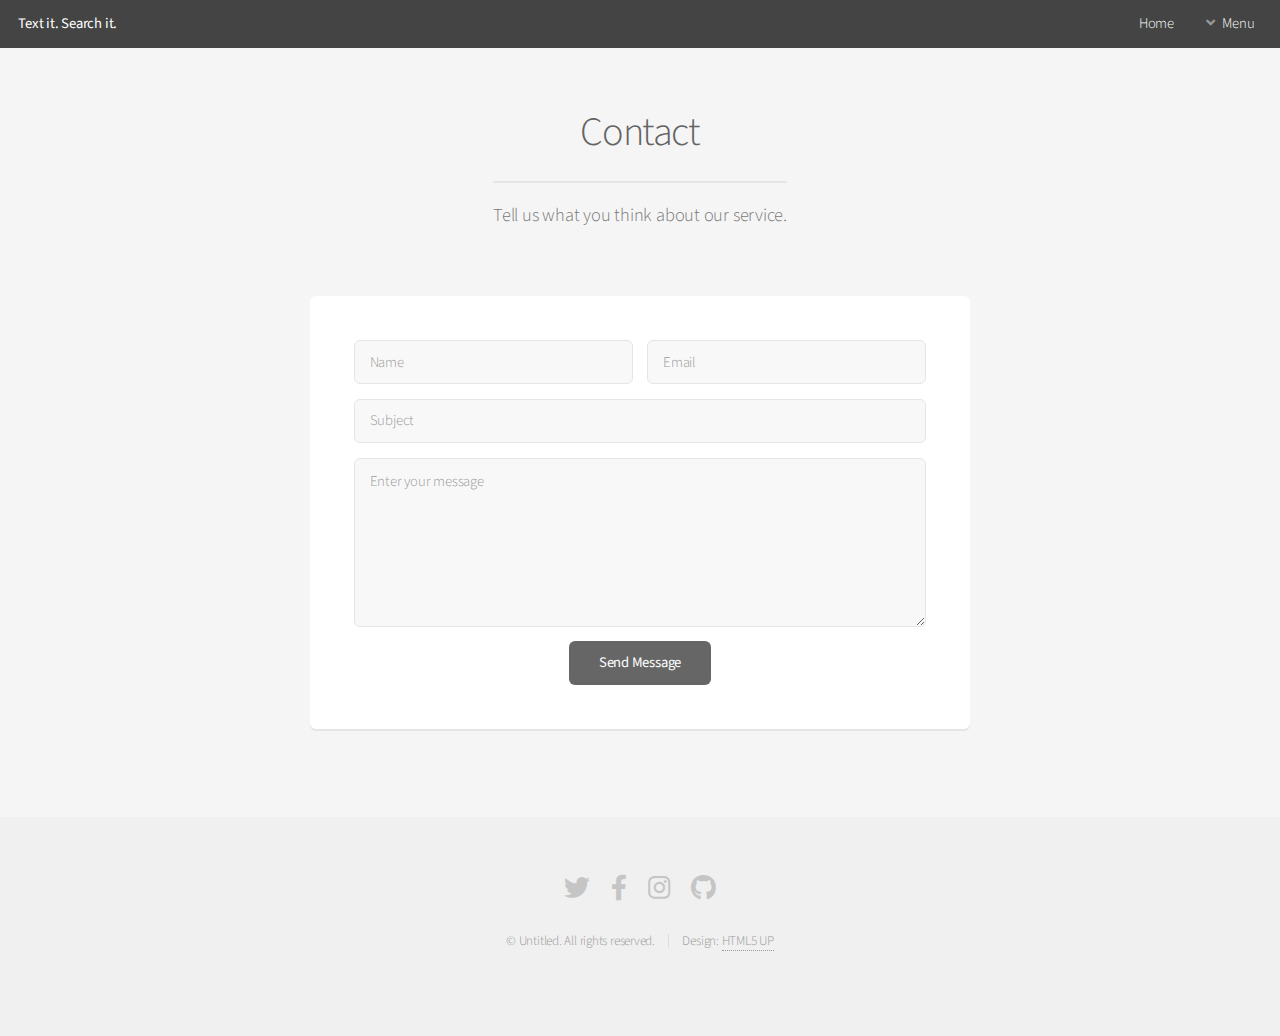
==== commit 7a91cef8: "Adding pages to the site" ====
--- a/docs/contact.html
+++ b/docs/contact.html
@@ -6,7 +6,7 @@
 -->
 <html>
 	<head>
-		<title>Contact - Alpha by HTML5 UP</title>
+		<title>Text it. Search it.</title>
 		<meta charset="utf-8" />
 		<meta name="viewport" content="width=device-width, initial-scale=1, user-scalable=no" />
 		<link rel="stylesheet" href="assets/css/main.css" />
@@ -16,28 +16,19 @@
 
 			<!-- Header -->
 				<header id="header">
-					<h1><a href="index.html">Alpha</a> by HTML5 UP</h1>
+					<h1><a href="index.html">Text it. Search it.</a></h1>
 					<nav id="nav">
 						<ul>
 							<li><a href="index.html">Home</a></li>
 							<li>
-								<a href="#" class="icon solid fa-angle-down">Layouts</a>
+								<a href="#" class="icon solid fa-angle-down">Menu</a>
 								<ul>
-									<li><a href="generic.html">Generic</a></li>
+									<li><a href="generic.html">About Us</a></li>
 									<li><a href="contact.html">Contact</a></li>
-									<li><a href="elements.html">Elements</a></li>
-									<li>
-										<a href="#">Submenu</a>
-										<ul>
-											<li><a href="#">Option One</a></li>
-											<li><a href="#">Option Two</a></li>
-											<li><a href="#">Option Three</a></li>
-											<li><a href="#">Option Four</a></li>
-										</ul>
-									</li>
+									<li><a href="elements.html">Reviews</a></li>
 								</ul>
 							</li>
-							<li><a href="#" class="button">Sign Up</a></li>
+							<!-- <li><a href="#" class="button">Sign Up</a></li> -->
 						</ul>
 					</nav>
 				</header>
@@ -45,8 +36,8 @@
 			<!-- Main -->
 				<section id="main" class="container medium">
 					<header>
-						<h2>Contact Us</h2>
-						<p>Tell us what you think about our little operation.</p>
+						<h2>Contact</h2>
+						<p>Tell us what you think about our service.</p>
 					</header>
 					<div class="box">
 						<form method="post" action="#">
@@ -79,9 +70,9 @@
 						<li><a href="#" class="icon brands fa-twitter"><span class="label">Twitter</span></a></li>
 						<li><a href="#" class="icon brands fa-facebook-f"><span class="label">Facebook</span></a></li>
 						<li><a href="#" class="icon brands fa-instagram"><span class="label">Instagram</span></a></li>
-						<li><a href="#" class="icon brands fa-github"><span class="label">Github</span></a></li>
-						<li><a href="#" class="icon brands fa-dribbble"><span class="label">Dribbble</span></a></li>
-						<li><a href="#" class="icon brands fa-google-plus"><span class="label">Google+</span></a></li>
+						<li><a href="https://github.com/camfairchild/text-it-search-it" class="icon brands fa-github"><span class="label">Github</span></a></li>
+						<!-- <li><a href="#" class="icon brands fa-dribbble"><span class="label">Dribbble</span></a></li> -->
+						<!-- <li><a href="#" class="icon brands fa-google-plus"><span class="label">Google+</span></a></li> -->
 					</ul>
 					<ul class="copyright">
 						<li>&copy; Untitled. All rights reserved.</li><li>Design: <a href="http://html5up.net">HTML5 UP</a></li>
--- a/docs/assets/css/main.css
+++ b/docs/assets/css/main.css
@@ -101,7 +101,7 @@
 	body, input, select, textarea {
 		color: #777;
 		font-family: "Source Sans Pro", sans-serif;
-		font-size: 32pt;
+		font-size: 16pt;
 		font-weight: 300;
 		line-height: 1.65em;
 		letter-spacing: -0.015em;
@@ -147,13 +147,13 @@
 		}
 
 	h2 {
-		font-size: 9.2em;
+		font-size: 1.75em;
 		line-height: 1.5em;
 		letter-spacing: -0.035em;
 	}
 
 	h3 {
-		font-size: 1.75em;
+		font-size: 1.1em;
 		line-height: 1.5em;
 		letter-spacing: -0.025em;
 	}
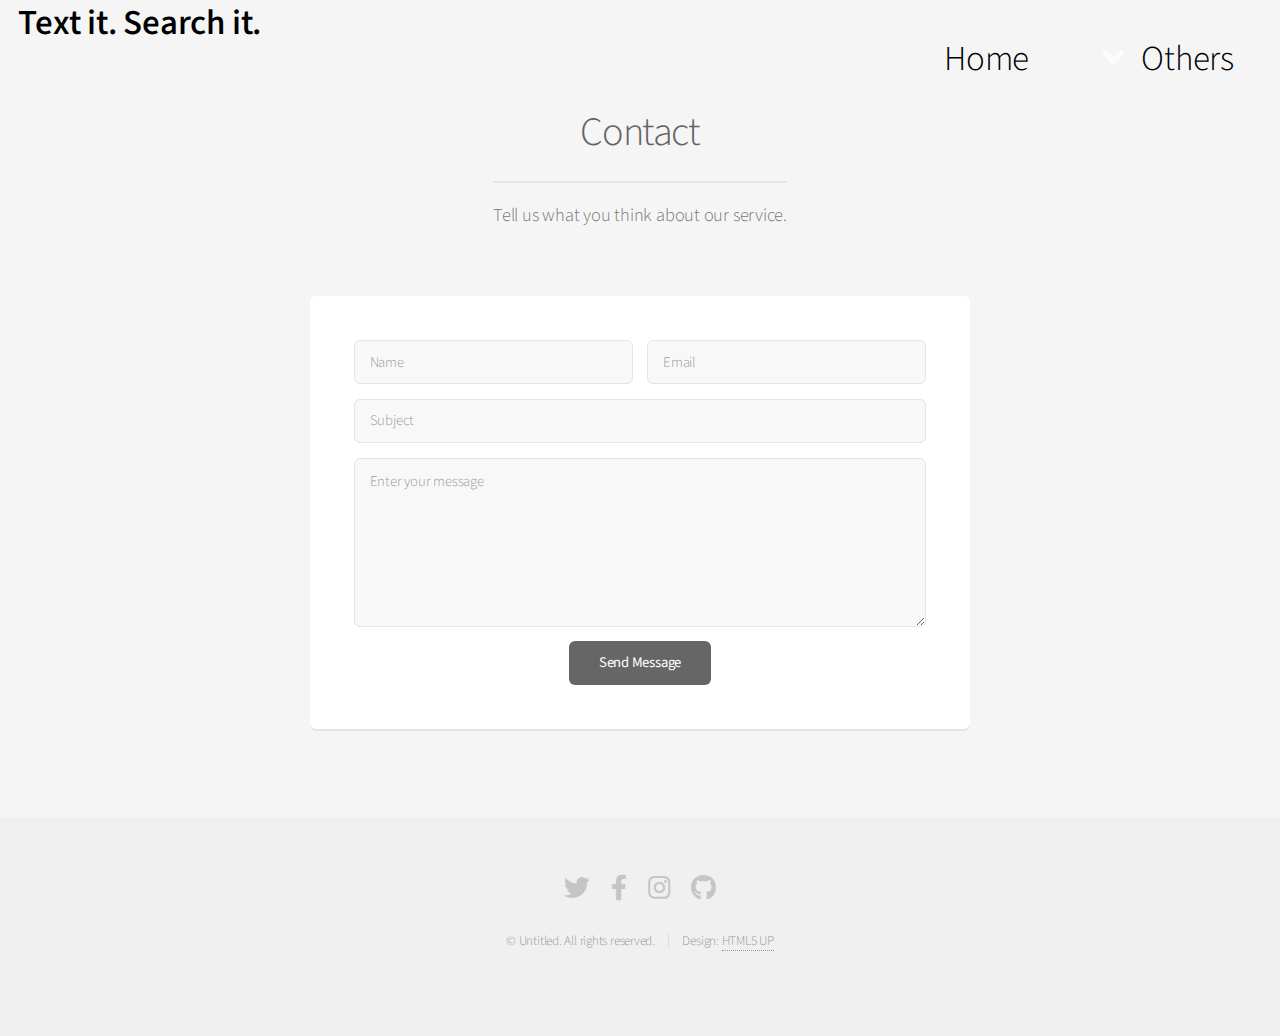
==== commit c01c9002: "fixed header font and color" ====
--- a/docs/contact.html
+++ b/docs/contact.html
@@ -15,23 +15,23 @@
 		<div id="page-wrapper">
 
 			<!-- Header -->
-				<header id="header">
-					<h1><a href="index.html">Text it. Search it.</a></h1>
-					<nav id="nav">
-						<ul>
-							<li><a href="index.html">Home</a></li>
-							<li>
-								<a href="#" class="icon solid fa-angle-down">Menu</a>
-								<ul>
-									<li><a href="generic.html">About Us</a></li>
-									<li><a href="contact.html">Contact</a></li>
-									<li><a href="elements.html">Reviews</a></li>
-								</ul>
-							</li>
-							<!-- <li><a href="#" class="button">Sign Up</a></li> -->
-						</ul>
-					</nav>
-				</header>
+			<header id="header" class="alt">
+				<h1><a href="index.html" style= "color:black;font-size:35px;font-weight:550;">Text it. Search it.</h1>
+				<nav id="nav">
+					<ul>
+						<li><a href="index.html" style= "color:black;font-size:35px;">Home</a></li>
+						<li>
+							<a href="#" class="icon solid fa-angle-down" style= "color:black;font-size:35px; margin-right: 5% ;">Others</a>
+							<ul>
+								<li><a href="generic.html">About Us</a></li>
+								<li><a href="contact.html">Contact</a></li>
+								<li><a href="elements.html">Reviews</a></li>
+							</ul>
+						</li>
+						
+					</ul>
+				</nav>
+			</header>
 
 			<!-- Main -->
 				<section id="main" class="container medium">
--- a/docs/assets/css/main.css
+++ b/docs/assets/css/main.css
@@ -2838,8 +2838,9 @@
 		input[type="reset"].primary,
 		input[type="button"].primary,
 		.button.primary {
-			background-color: #e89980;
-			color: #ffffff !important;
+			background-color: white;
+			color: black !important;
+			font-weight: 590;
 		}
 
 			input[type="submit"].primary:hover,
@@ -3149,6 +3150,25 @@
 			}
 
 /* Banner */
+	#title{ 
+		font-size: 84px;
+		font-weight: 900;
+		margin-bottom: 3%;
+		font-style:oblique;
+		color: white;
+
+		}
+	#banner1 {
+		background-attachment: scroll,fixed;
+		background-color: white;
+		background-image: url("images/overlay.png"), url("../../images/text-message-tax.jpg");
+		background-position: top left,center center;
+		background-repeat: repeat,no-repeat;
+		background-size: auto,cover;
+		color: #fff;
+		padding: 7em 0 14em 0;
+		text-align: center;
+	}
 
 	#banner {
 		background-attachment: scroll,							fixed;
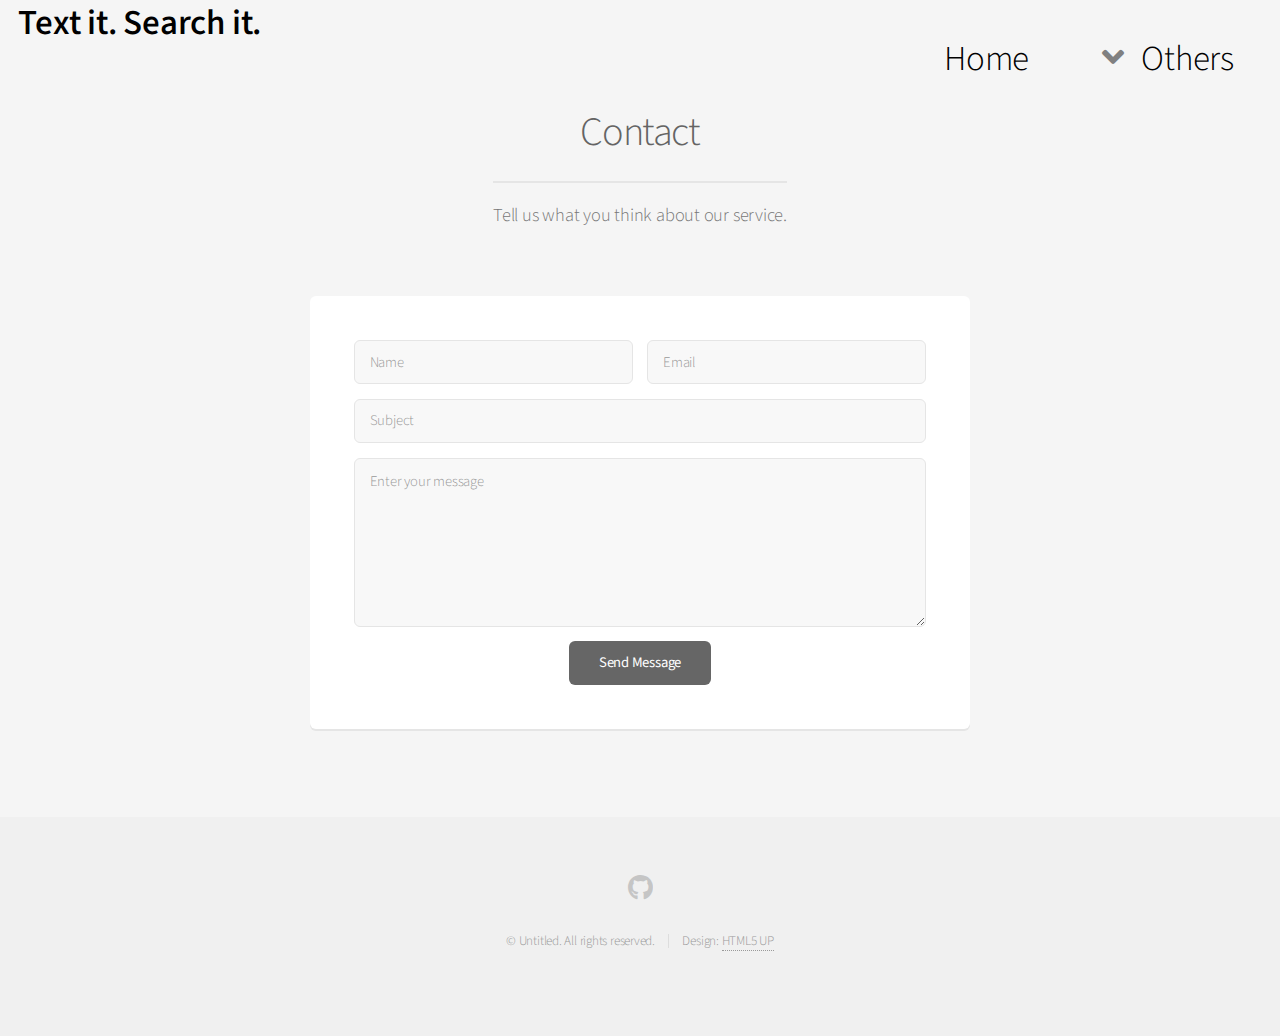
==== commit 034a2571: "Removed all external site links except GitHub" ====
--- a/docs/contact.html
+++ b/docs/contact.html
@@ -67,12 +67,7 @@
 			<!-- Footer -->
 				<footer id="footer">
 					<ul class="icons">
-						<li><a href="#" class="icon brands fa-twitter"><span class="label">Twitter</span></a></li>
-						<li><a href="#" class="icon brands fa-facebook-f"><span class="label">Facebook</span></a></li>
-						<li><a href="#" class="icon brands fa-instagram"><span class="label">Instagram</span></a></li>
 						<li><a href="https://github.com/camfairchild/text-it-search-it" class="icon brands fa-github"><span class="label">Github</span></a></li>
-						<!-- <li><a href="#" class="icon brands fa-dribbble"><span class="label">Dribbble</span></a></li> -->
-						<!-- <li><a href="#" class="icon brands fa-google-plus"><span class="label">Google+</span></a></li> -->
 					</ul>
 					<ul class="copyright">
 						<li>&copy; Untitled. All rights reserved.</li><li>Design: <a href="http://html5up.net">HTML5 UP</a></li>
--- a/docs/assets/css/main.css
+++ b/docs/assets/css/main.css
@@ -2372,6 +2372,7 @@
 			text-transform: none !important;
 			font-family: 'Font Awesome 5 Free';
 			font-weight: 400;
+			
 		}
 
 		.icon > .label {
@@ -2991,7 +2992,7 @@
 					}
 
 						#header nav > ul > li a:not(.button).icon:before {
-							color: #999;
+							color: black;
 							margin-right: 0.5em;
 						}
 
@@ -3061,7 +3062,7 @@
 		}
 
 			#header.alt nav > ul > li a:not(.button).icon:before {
-				color: rgba(255, 255, 255, 0.75);
+				color: grey;
 			}
 
 			#header.alt nav > ul > li.active a:not(.button) {
